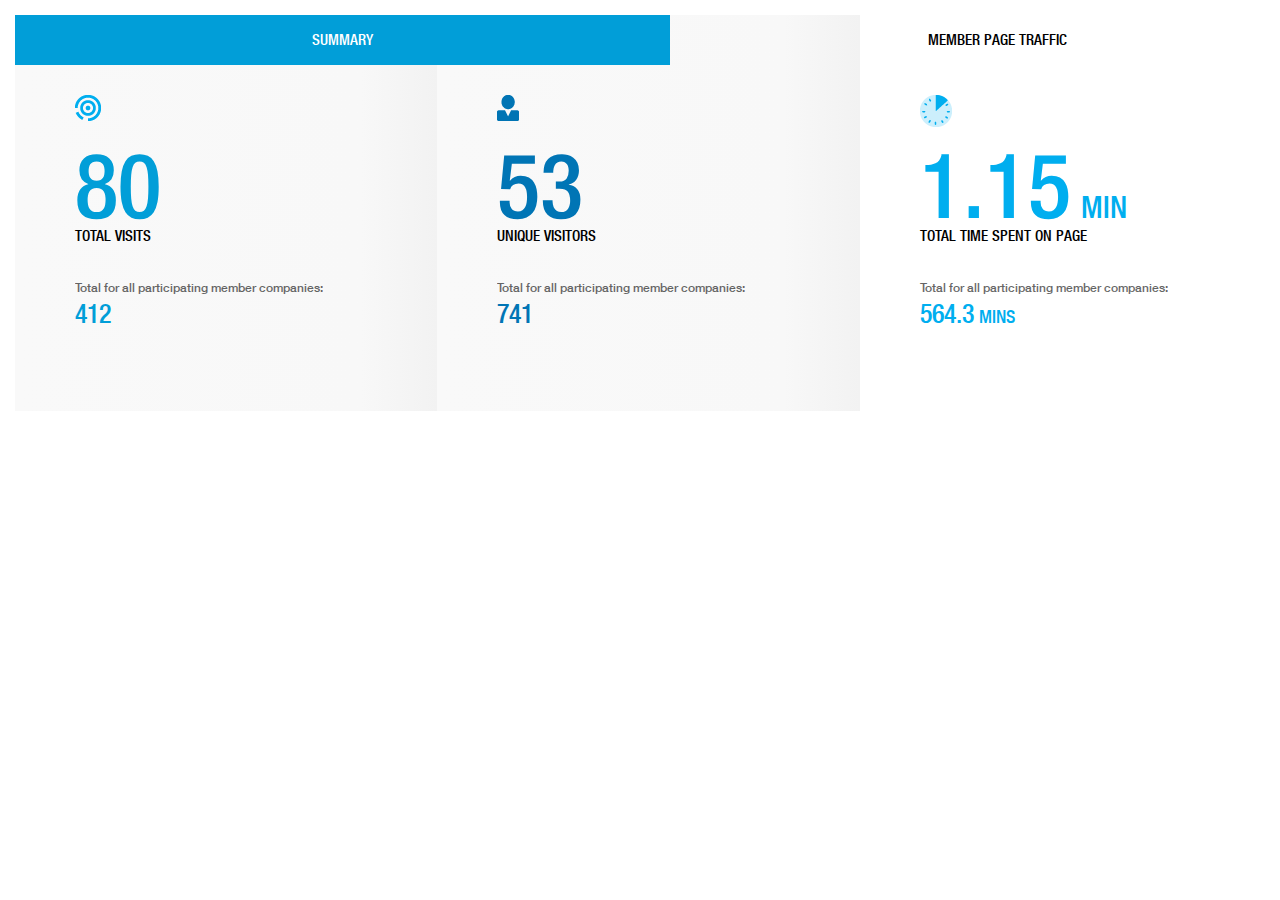
==== index.html @ 37881fb8 "starting json work" ====
<!DOCTYPE html PUBLIC "-//W3C//DTD XHTML 1.0 Transitional//EN" "http://www.w3.org/TR/xhtml1/DTD/xhtml1-transitional.dtd">
<html xmlns="http://www.w3.org/1999/xhtml">
<head>
<meta http-equiv="Content-Type" content="text/html; charset=utf-8" />
<title>Havas</title>
<script src="http://ajax.googleapis.com/ajax/libs/jquery/1.10.2/jquery.min.js"></script>
<link href="stylesheets/screen.css" rel="stylesheet" type="text/css" />


</head>

<body>
<div class="container">
	<nav>
		<ul>
			<li class="active">summary</li>
			<li>member page traffic</li>
		</ul>
	</nav>
	<section id="visits">
		<div class="wrap">
		<div class="icon-wrap">
			<div class="icon"></div>
		</div>
		<h1>80</h1>
		<h3>total visits</h3>
		<p>Total for all participating member companies:</p>
		<h2>412</h2>
		</div>
	</section>
	<section id="uniques">
		<div class="wrap">
		<div class="icon-wrap">
			<div class="icon"></div>
		</div>
		<h1>53</h1>
		<h3>unique visitors</h3>
		<p>Total for all participating member companies:</p>
		<h2>741</h2>
		</div>
	</section>
	<section id="time">
		<div class="wrap">
		<div class="icon-wrap">
			<div class="icon"></div>
		</div>
		<h1>1.15<span>min</span></h1>
		<h3>total time spent on page</h3>
		<p>Total for all participating member companies:</p>
		<h2>564.3<span>mins</span></h2>
		</div>
	</section>		
</div>
<!-- end container -->

<script type="text/javascript" src="scripts.js"></script>
</body>
</html>
---- stylesheets/screen.css ----
/* Welcome to Compass.
 * In this file you should write your main styles. (or centralize your imports)
 * Import this file using the following HTML or equivalent:
 * <link href="/stylesheets/screen.css" media="screen, projection" rel="stylesheet" type="text/css" /> */
@import url("http://fast.fonts.net/t/1.css?apiType=css&projectid=bfe28430-ac5a-404b-92ab-ed66b54999ca");
/* line 17, ../../../../.rvm/gems/ruby-2.1.1/gems/compass-0.12.7/frameworks/compass/stylesheets/compass/reset/_utilities.scss */
html, body, div, span, applet, object, iframe,
h1, h2, h3, h4, h5, h6, p, blockquote, pre,
a, abbr, acronym, address, big, cite, code,
del, dfn, em, img, ins, kbd, q, s, samp,
small, strike, strong, sub, sup, tt, var,
b, u, i, center,
dl, dt, dd, ol, ul, li,
fieldset, form, label, legend,
table, caption, tbody, tfoot, thead, tr, th, td,
article, aside, canvas, details, embed,
figure, figcaption, footer, header, hgroup,
menu, nav, output, ruby, section, summary,
time, mark, audio, video {
  margin: 0;
  padding: 0;
  border: 0;
  font: inherit;
  font-size: 100%;
  vertical-align: baseline;
}

/* line 22, ../../../../.rvm/gems/ruby-2.1.1/gems/compass-0.12.7/frameworks/compass/stylesheets/compass/reset/_utilities.scss */
html {
  line-height: 1;
}

/* line 24, ../../../../.rvm/gems/ruby-2.1.1/gems/compass-0.12.7/frameworks/compass/stylesheets/compass/reset/_utilities.scss */
ol, ul {
  list-style: none;
}

/* line 26, ../../../../.rvm/gems/ruby-2.1.1/gems/compass-0.12.7/frameworks/compass/stylesheets/compass/reset/_utilities.scss */
table {
  border-collapse: collapse;
  border-spacing: 0;
}

/* line 28, ../../../../.rvm/gems/ruby-2.1.1/gems/compass-0.12.7/frameworks/compass/stylesheets/compass/reset/_utilities.scss */
caption, th, td {
  text-align: left;
  font-weight: normal;
  vertical-align: middle;
}

/* line 30, ../../../../.rvm/gems/ruby-2.1.1/gems/compass-0.12.7/frameworks/compass/stylesheets/compass/reset/_utilities.scss */
q, blockquote {
  quotes: none;
}
/* line 103, ../../../../.rvm/gems/ruby-2.1.1/gems/compass-0.12.7/frameworks/compass/stylesheets/compass/reset/_utilities.scss */
q:before, q:after, blockquote:before, blockquote:after {
  content: "";
  content: none;
}

/* line 32, ../../../../.rvm/gems/ruby-2.1.1/gems/compass-0.12.7/frameworks/compass/stylesheets/compass/reset/_utilities.scss */
a img {
  border: none;
}

/* line 116, ../../../../.rvm/gems/ruby-2.1.1/gems/compass-0.12.7/frameworks/compass/stylesheets/compass/reset/_utilities.scss */
article, aside, details, figcaption, figure, footer, header, hgroup, menu, nav, section, summary {
  display: block;
}

@font-face {
  font-family: "helvetica neue medium";
  src: url("../fonts/07fe0fec-b63f-4963-8ee1-535528b67fdb.eot?#iefix");
  src: url("../fonts/07fe0fec-b63f-4963-8ee1-535528b67fdb.eot?#iefix") format("eot"), url("../fonts/60be5c39-863e-40cb-9434-6ebafb62ab2b.woff") format("woff"), url("../fonts/4c6503c9-859b-4d3b-a1d5-2d42e1222415.ttf") format("truetype"), url("../fonts/36c182c6-ef98-4021-9b0d-d63122c2bbf5.svg#36c182c6-ef98-4021-9b0d-d63122c2bbf5") format("svg");
}

@font-face {
  font-family: "helvetica neue medium condensed";
  src: url("../fonts/3a605871-b94d-4161-a394-bb2cfc975df7.eot?#iefix");
  src: url("../fonts/3a605871-b94d-4161-a394-bb2cfc975df7.eot?#iefix") format("eot"), url("../fonts/aef05e22-e1d4-4e59-bc2e-a71c13c26cca.woff") format("woff"), url("../fonts/b785b1cf-24fa-44c9-8c93-d8e2d6912c47.ttf") format("truetype"), url("../fonts/5ab0c585-fb4b-43d9-abb0-b92f452b1284.svg#5ab0c585-fb4b-43d9-abb0-b92f452b1284") format("svg");
}

/* line 54, ../sass/screen.scss */
body {
  color: black;
  line-height: 1em;
  background: white;
}

/* line 59, ../sass/screen.scss */
h1 {
  font: 90px "helvetica neue medium condensed", Helvetica, sans-serif;
  line-height: .9em;
}
/* line 62, ../sass/screen.scss */
h1 span {
  margin-left: 10px;
  font-size: 30px;
  text-transform: uppercase;
  line-height: .9em;
}

/* line 69, ../sass/screen.scss */
h2 {
  font: 26px "helvetica neue medium condensed", Helvetica, sans-serif;
  line-height: 1.4em;
}
/* line 72, ../sass/screen.scss */
h2 span {
  margin-left: 5px;
  font-size: 18px;
  text-transform: uppercase;
}

/* line 78, ../sass/screen.scss */
h3 {
  font: 15px "helvetica neue medium condensed", Helvetica, sans-serif;
  text-transform: uppercase;
}

/* line 82, ../sass/screen.scss */
p {
  font: 12px "helvetica neue medium", Helvetica, sans-serif;
  opacity: .6;
  margin-top: 35px;
}

/* line 87, ../sass/screen.scss */
.container {
  margin: 15px auto;
  width: 90%;
  background: #f9f9f9;
  position: relative;
}

/* line 93, ../sass/screen.scss */
nav {
  position: absolute;
  top: 0;
  left: 0;
  width: 100%;
}
/* line 98, ../sass/screen.scss */
nav li {
  float: left;
  width: 50%;
  height: 50px;
  font: 15px "helvetica neue medium condensed", Helvetica, sans-serif;
  text-transform: uppercase;
  text-align: center;
  line-height: 50px;
}
/* line 107, ../sass/screen.scss */
nav li.active {
  background-color: #019ed8;
  color: white;
}

/* line 112, ../sass/screen.scss */
section {
  overflow: hidden;
  margin: 0 auto;
}
/* line 115, ../sass/screen.scss */
section .wrap {
  padding: 80px 40px;
}

/* line 119, ../sass/screen.scss */
.icon-wrap {
  width: 40px;
  height: 40px;
  margin-bottom: 10px;
}
/* line 123, ../sass/screen.scss */
.icon-wrap .icon {
  position: relative;
  background-image: url(../img/sprite.png);
  background-repeat: none;
}

/* line 131, ../sass/screen.scss */
#logins, #visits {
  background: #f9f9f9;
  /* Old browsers */
  background: -moz-linear-gradient(top, #f9f9f9 0%, #f8f8f8 79%, #f7f7f7 82%, #f6f6f6 85%, whitesmoke 88%, #f4f4f4 91%, #f3f3f3 94%, #f2f2f2 97%, #f1f1f1 100%);
  /* FF3.6+ */
  background: -webkit-gradient(linear, left top, left bottom, color-stop(0%, #f9f9f9), color-stop(79%, #f8f8f8), color-stop(82%, #f7f7f7), color-stop(85%, #f6f6f6), color-stop(88%, whitesmoke), color-stop(91%, #f4f4f4), color-stop(94%, #f3f3f3), color-stop(97%, #f2f2f2), color-stop(100%, #f1f1f1));
  /* Chrome,Safari4+ */
  background: -webkit-linear-gradient(top, #f9f9f9 0%, #f8f8f8 79%, #f7f7f7 82%, #f6f6f6 85%, whitesmoke 88%, #f4f4f4 91%, #f3f3f3 94%, #f2f2f2 97%, #f1f1f1 100%);
  /* Chrome10+,Safari5.1+ */
  background: -o-linear-gradient(top, #f9f9f9 0%, #f8f8f8 79%, #f7f7f7 82%, #f6f6f6 85%, whitesmoke 88%, #f4f4f4 91%, #f3f3f3 94%, #f2f2f2 97%, #f1f1f1 100%);
  /* Opera 11.10+ */
  background: -ms-linear-gradient(top, #f9f9f9 0%, #f8f8f8 79%, #f7f7f7 82%, #f6f6f6 85%, whitesmoke 88%, #f4f4f4 91%, #f3f3f3 94%, #f2f2f2 97%, #f1f1f1 100%);
  /* IE10+ */
  background: linear-gradient(to bottom, #f9f9f9 0%, #f8f8f8 79%, #f7f7f7 82%, #f6f6f6 85%, #f5f5f5 88%, #f4f4f4 91%, #f3f3f3 94%, #f2f2f2 97%, #f1f1f1 100%);
  /* W3C */
  filter: progid:DXImageTransform.Microsoft.gradient(startColorstr='#f9f9f9', endColorstr='#f1f1f1',GradientType=0 );
  /* IE6-9 */
}
/* line 133, ../sass/screen.scss */
#logins h1, #logins h2, #visits h1, #visits h2 {
  color: #019ed8;
}

/* line 137, ../sass/screen.scss */
#searches, #uniques {
  background: #f9f9f9;
  /* Old browsers */
  background: -moz-linear-gradient(top, #f9f9f9 0%, #f8f8f8 79%, #f7f7f7 82%, #f6f6f6 85%, whitesmoke 88%, #f4f4f4 91%, #f3f3f3 94%, #f2f2f2 97%, #f1f1f1 100%);
  /* FF3.6+ */
  background: -webkit-gradient(linear, left top, left bottom, color-stop(0%, #f9f9f9), color-stop(79%, #f8f8f8), color-stop(82%, #f7f7f7), color-stop(85%, #f6f6f6), color-stop(88%, whitesmoke), color-stop(91%, #f4f4f4), color-stop(94%, #f3f3f3), color-stop(97%, #f2f2f2), color-stop(100%, #f1f1f1));
  /* Chrome,Safari4+ */
  background: -webkit-linear-gradient(top, #f9f9f9 0%, #f8f8f8 79%, #f7f7f7 82%, #f6f6f6 85%, whitesmoke 88%, #f4f4f4 91%, #f3f3f3 94%, #f2f2f2 97%, #f1f1f1 100%);
  /* Chrome10+,Safari5.1+ */
  background: -o-linear-gradient(top, #f9f9f9 0%, #f8f8f8 79%, #f7f7f7 82%, #f6f6f6 85%, whitesmoke 88%, #f4f4f4 91%, #f3f3f3 94%, #f2f2f2 97%, #f1f1f1 100%);
  /* Opera 11.10+ */
  background: -ms-linear-gradient(top, #f9f9f9 0%, #f8f8f8 79%, #f7f7f7 82%, #f6f6f6 85%, whitesmoke 88%, #f4f4f4 91%, #f3f3f3 94%, #f2f2f2 97%, #f1f1f1 100%);
  /* IE10+ */
  background: linear-gradient(to bottom, #f9f9f9 0%, #f8f8f8 79%, #f7f7f7 82%, #f6f6f6 85%, #f5f5f5 88%, #f4f4f4 91%, #f3f3f3 94%, #f2f2f2 97%, #f1f1f1 100%);
  /* W3C */
  filter: progid:DXImageTransform.Microsoft.gradient(startColorstr='#f9f9f9', endColorstr='#f1f1f1',GradientType=0 );
  /* IE6-9 */
}
/* line 139, ../sass/screen.scss */
#searches h1, #searches h2, #uniques h1, #uniques h2 {
  color: #0075b5;
}

/* line 144, ../sass/screen.scss */
#views h1, #views h2, #time h1, #time h2 {
  color: #00aeef;
}

/* line 149, ../sass/screen.scss */
#visits .icon {
  width: 26px;
  height: 26px;
  background-position: 0 0;
}

/* line 156, ../sass/screen.scss */
#uniques .icon, #searches .icon {
  width: 22px;
  height: 26px;
  background-position: -26px 0;
}

/* line 163, ../sass/screen.scss */
#time .icon {
  width: 32px;
  height: 32px;
  background-position: -48px 0;
}

/* line 170, ../sass/screen.scss */
#logins .icon {
  width: 31px;
  height: 32px;
  background-position: -80px 0;
}

/* line 177, ../sass/screen.scss */
#views .icon {
  width: 47px;
  height: 26px;
  background-position: -111px 0;
}

@media (min-width: 767px) {
  /* line 185, ../sass/screen.scss */
  .container, nav {
    width: 100%;
    padding: 0 15px;
  }

  /* line 189, ../sass/screen.scss */
  section {
    float: left;
    width: 33%;
  }
  /* line 192, ../sass/screen.scss */
  section .wrap {
    padding: 80px 30px;
  }

  /* line 196, ../sass/screen.scss */
  #visits, #uniques {
    background: #f9f9f9;
    /* Old browsers */
    background: -moz-linear-gradient(left, #f9f9f9 0%, #f8f8f8 82%, #f7f7f7 85%, #f6f6f6 88%, whitesmoke 91%, #f4f4f4 94%, #f3f3f3 97%, #f2f2f2 100%);
    /* FF3.6+ */
    background: -webkit-gradient(linear, left top, right top, color-stop(0%, #f9f9f9), color-stop(82%, #f8f8f8), color-stop(85%, #f7f7f7), color-stop(88%, #f6f6f6), color-stop(91%, whitesmoke), color-stop(94%, #f4f4f4), color-stop(97%, #f3f3f3), color-stop(100%, #f2f2f2));
    /* Chrome,Safari4+ */
    background: -webkit-linear-gradient(left, #f9f9f9 0%, #f8f8f8 82%, #f7f7f7 85%, #f6f6f6 88%, whitesmoke 91%, #f4f4f4 94%, #f3f3f3 97%, #f2f2f2 100%);
    /* Chrome10+,Safari5.1+ */
    background: -o-linear-gradient(left, #f9f9f9 0%, #f8f8f8 82%, #f7f7f7 85%, #f6f6f6 88%, whitesmoke 91%, #f4f4f4 94%, #f3f3f3 97%, #f2f2f2 100%);
    /* Opera 11.10+ */
    background: -ms-linear-gradient(left, #f9f9f9 0%, #f8f8f8 82%, #f7f7f7 85%, #f6f6f6 88%, whitesmoke 91%, #f4f4f4 94%, #f3f3f3 97%, #f2f2f2 100%);
    /* IE10+ */
    background: linear-gradient(to right, #f9f9f9 0%, #f8f8f8 82%, #f7f7f7 85%, #f6f6f6 88%, #f5f5f5 91%, #f4f4f4 94%, #f3f3f3 97%, #f2f2f2 100%);
    /* W3C */
    filter: progid:DXImageTransform.Microsoft.gradient(startColorstr='#f9f9f9', endColorstr='#f2f2f2',GradientType=1 );
    /* IE6-9 */
  }
}
@media (min-width: 991px) {
  /* line 202, ../sass/screen.scss */
  section .wrap {
    padding: 80px 60px;
  }
}
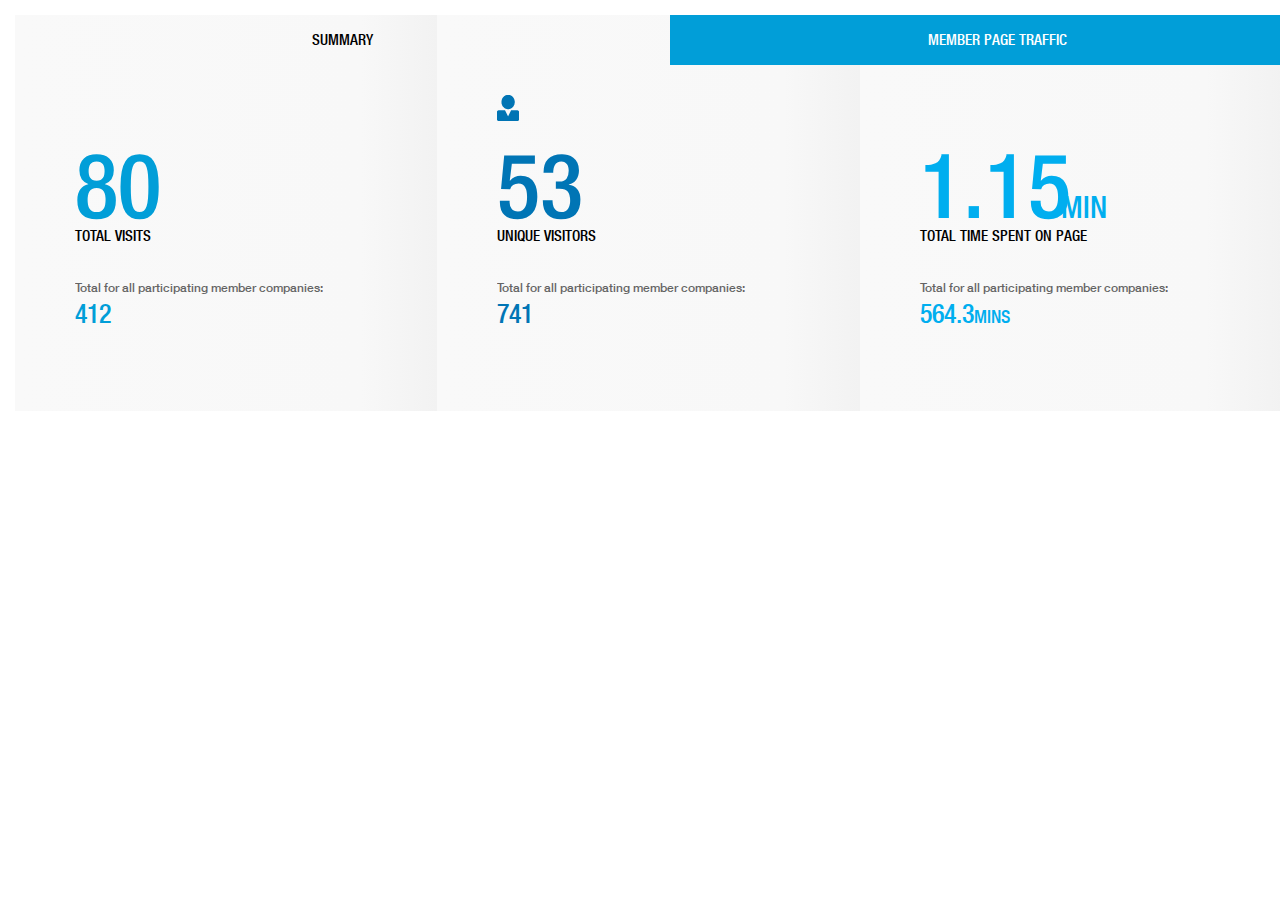
==== commit f2d81f73: "drying code, working on animations" ====
--- a/index.html
+++ b/index.html
@@ -13,19 +13,22 @@
 <div class="container">
 	<nav>
 		<ul>
-			<li class="active">summary</li>
-			<li>member page traffic</li>
+			<li class="active" data-rel="0">summary</li>
+			<li data-rel="1">member page traffic</li>
 		</ul>
 	</nav>
+	<div class="content">
 	<section id="visits">
 		<div class="wrap">
 		<div class="icon-wrap">
 			<div class="icon"></div>
 		</div>
-		<h1>80</h1>
-		<h3>total visits</h3>
-		<p>Total for all participating member companies:</p>
-		<h2>412</h2>
+		<div class="data">
+			<h1>80</h1>
+			<h3>total visits</h3>
+			<p>Total for all participating member companies:</p>
+			<h2>412</h2>
+		</div>
 		</div>
 	</section>
 	<section id="uniques">
@@ -33,10 +36,12 @@
 		<div class="icon-wrap">
 			<div class="icon"></div>
 		</div>
-		<h1>53</h1>
-		<h3>unique visitors</h3>
-		<p>Total for all participating member companies:</p>
-		<h2>741</h2>
+		<div class="data">
+			<h1>53</h1>
+			<h3>unique visitors</h3>
+			<p>Total for all participating member companies:</p>
+			<h2>741</h2>
+		</div>
 		</div>
 	</section>
 	<section id="time">
@@ -44,15 +49,18 @@
 		<div class="icon-wrap">
 			<div class="icon"></div>
 		</div>
-		<h1>1.15<span>min</span></h1>
-		<h3>total time spent on page</h3>
-		<p>Total for all participating member companies:</p>
-		<h2>564.3<span>mins</span></h2>
+		<div class="data">
+			<h1>1.15<span>min</span></h1>
+			<h3>total time spent on page</h3>
+			<p>Total for all participating member companies:</p>
+			<h2>564.3<span>mins</span></h2>
+		</div>
 		</div>
 	</section>		
+	</div>
 </div>
 <!-- end container -->
 
-<script type="text/javascript" src="scripts.js"></script>
+<script type="text/javascript" src="script.js"></script>
 </body>
 </html>
--- a/stylesheets/screen.css
+++ b/stylesheets/screen.css
@@ -3,7 +3,7 @@
  * Import this file using the following HTML or equivalent:
  * <link href="/stylesheets/screen.css" media="screen, projection" rel="stylesheet" type="text/css" /> */
 @import url("http://fast.fonts.net/t/1.css?apiType=css&projectid=bfe28430-ac5a-404b-92ab-ed66b54999ca");
-/* line 17, ../../../../.rvm/gems/ruby-2.1.1/gems/compass-0.12.7/frameworks/compass/stylesheets/compass/reset/_utilities.scss */
+/* line 5, ../../../../.rvm/rubies/ruby-2.1.0/lib/ruby/gems/2.1.0/gems/compass-core-1.0.1/stylesheets/compass/reset/_utilities.scss */
 html, body, div, span, applet, object, iframe,
 h1, h2, h3, h4, h5, h6, p, blockquote, pre,
 a, abbr, acronym, address, big, cite, code,
@@ -25,46 +25,46 @@
   vertical-align: baseline;
 }
 
-/* line 22, ../../../../.rvm/gems/ruby-2.1.1/gems/compass-0.12.7/frameworks/compass/stylesheets/compass/reset/_utilities.scss */
+/* line 22, ../../../../.rvm/rubies/ruby-2.1.0/lib/ruby/gems/2.1.0/gems/compass-core-1.0.1/stylesheets/compass/reset/_utilities.scss */
 html {
   line-height: 1;
 }
 
-/* line 24, ../../../../.rvm/gems/ruby-2.1.1/gems/compass-0.12.7/frameworks/compass/stylesheets/compass/reset/_utilities.scss */
+/* line 24, ../../../../.rvm/rubies/ruby-2.1.0/lib/ruby/gems/2.1.0/gems/compass-core-1.0.1/stylesheets/compass/reset/_utilities.scss */
 ol, ul {
   list-style: none;
 }
 
-/* line 26, ../../../../.rvm/gems/ruby-2.1.1/gems/compass-0.12.7/frameworks/compass/stylesheets/compass/reset/_utilities.scss */
+/* line 26, ../../../../.rvm/rubies/ruby-2.1.0/lib/ruby/gems/2.1.0/gems/compass-core-1.0.1/stylesheets/compass/reset/_utilities.scss */
 table {
   border-collapse: collapse;
   border-spacing: 0;
 }
 
-/* line 28, ../../../../.rvm/gems/ruby-2.1.1/gems/compass-0.12.7/frameworks/compass/stylesheets/compass/reset/_utilities.scss */
+/* line 28, ../../../../.rvm/rubies/ruby-2.1.0/lib/ruby/gems/2.1.0/gems/compass-core-1.0.1/stylesheets/compass/reset/_utilities.scss */
 caption, th, td {
   text-align: left;
   font-weight: normal;
   vertical-align: middle;
 }
 
-/* line 30, ../../../../.rvm/gems/ruby-2.1.1/gems/compass-0.12.7/frameworks/compass/stylesheets/compass/reset/_utilities.scss */
+/* line 30, ../../../../.rvm/rubies/ruby-2.1.0/lib/ruby/gems/2.1.0/gems/compass-core-1.0.1/stylesheets/compass/reset/_utilities.scss */
 q, blockquote {
   quotes: none;
 }
-/* line 103, ../../../../.rvm/gems/ruby-2.1.1/gems/compass-0.12.7/frameworks/compass/stylesheets/compass/reset/_utilities.scss */
+/* line 103, ../../../../.rvm/rubies/ruby-2.1.0/lib/ruby/gems/2.1.0/gems/compass-core-1.0.1/stylesheets/compass/reset/_utilities.scss */
 q:before, q:after, blockquote:before, blockquote:after {
   content: "";
   content: none;
 }
 
-/* line 32, ../../../../.rvm/gems/ruby-2.1.1/gems/compass-0.12.7/frameworks/compass/stylesheets/compass/reset/_utilities.scss */
+/* line 32, ../../../../.rvm/rubies/ruby-2.1.0/lib/ruby/gems/2.1.0/gems/compass-core-1.0.1/stylesheets/compass/reset/_utilities.scss */
 a img {
   border: none;
 }
 
-/* line 116, ../../../../.rvm/gems/ruby-2.1.1/gems/compass-0.12.7/frameworks/compass/stylesheets/compass/reset/_utilities.scss */
-article, aside, details, figcaption, figure, footer, header, hgroup, menu, nav, section, summary {
+/* line 116, ../../../../.rvm/rubies/ruby-2.1.0/lib/ruby/gems/2.1.0/gems/compass-core-1.0.1/stylesheets/compass/reset/_utilities.scss */
+article, aside, details, figcaption, figure, footer, header, hgroup, main, menu, nav, section, summary {
   display: block;
 }
 
@@ -73,18 +73,16 @@
   src: url("../fonts/07fe0fec-b63f-4963-8ee1-535528b67fdb.eot?#iefix");
   src: url("../fonts/07fe0fec-b63f-4963-8ee1-535528b67fdb.eot?#iefix") format("eot"), url("../fonts/60be5c39-863e-40cb-9434-6ebafb62ab2b.woff") format("woff"), url("../fonts/4c6503c9-859b-4d3b-a1d5-2d42e1222415.ttf") format("truetype"), url("../fonts/36c182c6-ef98-4021-9b0d-d63122c2bbf5.svg#36c182c6-ef98-4021-9b0d-d63122c2bbf5") format("svg");
 }
-
 @font-face {
   font-family: "helvetica neue medium condensed";
   src: url("../fonts/3a605871-b94d-4161-a394-bb2cfc975df7.eot?#iefix");
   src: url("../fonts/3a605871-b94d-4161-a394-bb2cfc975df7.eot?#iefix") format("eot"), url("../fonts/aef05e22-e1d4-4e59-bc2e-a71c13c26cca.woff") format("woff"), url("../fonts/b785b1cf-24fa-44c9-8c93-d8e2d6912c47.ttf") format("truetype"), url("../fonts/5ab0c585-fb4b-43d9-abb0-b92f452b1284.svg#5ab0c585-fb4b-43d9-abb0-b92f452b1284") format("svg");
 }
-
 /* line 54, ../sass/screen.scss */
 body {
-  color: black;
+  color: #000;
   line-height: 1em;
-  background: white;
+  background: #fff;
 }
 
 /* line 59, ../sass/screen.scss */
@@ -94,7 +92,7 @@
 }
 /* line 62, ../sass/screen.scss */
 h1 span {
-  margin-left: 10px;
+  margin-left: -10px;
   font-size: 30px;
   text-transform: uppercase;
   line-height: .9em;
@@ -107,9 +105,9 @@
 }
 /* line 72, ../sass/screen.scss */
 h2 span {
-  margin-left: 5px;
   font-size: 18px;
   text-transform: uppercase;
+  line-height: 1.4em;
 }
 
 /* line 78, ../sass/screen.scss */
@@ -149,119 +147,99 @@
   text-transform: uppercase;
   text-align: center;
   line-height: 50px;
-}
-/* line 107, ../sass/screen.scss */
+  background-color: #019ed8;
+  color: #fff;
+}
+/* line 109, ../sass/screen.scss */
 nav li.active {
-  background-color: #019ed8;
-  color: white;
-}
-
-/* line 112, ../sass/screen.scss */
+  background: none;
+  color: #000;
+}
+
+/* line 114, ../sass/screen.scss */
 section {
   overflow: hidden;
   margin: 0 auto;
-}
-/* line 115, ../sass/screen.scss */
+  background: #f9f9f9;
+  /* Old browsers */
+  background: -moz-linear-gradient(top, #f9f9f9 0%, #f8f8f8 79%, #f7f7f7 82%, #f6f6f6 85%, #f5f5f5 88%, #f4f4f4 91%, #f3f3f3 94%, #f2f2f2 97%, #f1f1f1 100%);
+  /* FF3.6+ */
+  background: -webkit-gradient(linear, left top, left bottom, color-stop(0%, #f9f9f9), color-stop(79%, #f8f8f8), color-stop(82%, #f7f7f7), color-stop(85%, #f6f6f6), color-stop(88%, #f5f5f5), color-stop(91%, #f4f4f4), color-stop(94%, #f3f3f3), color-stop(97%, #f2f2f2), color-stop(100%, #f1f1f1));
+  /* Chrome,Safari4+ */
+  background: -webkit-linear-gradient(top, #f9f9f9 0%, #f8f8f8 79%, #f7f7f7 82%, #f6f6f6 85%, #f5f5f5 88%, #f4f4f4 91%, #f3f3f3 94%, #f2f2f2 97%, #f1f1f1 100%);
+  /* Chrome10+,Safari5.1+ */
+  background: -o-linear-gradient(top, #f9f9f9 0%, #f8f8f8 79%, #f7f7f7 82%, #f6f6f6 85%, #f5f5f5 88%, #f4f4f4 91%, #f3f3f3 94%, #f2f2f2 97%, #f1f1f1 100%);
+  /* Opera 11.10+ */
+  background: -ms-linear-gradient(top, #f9f9f9 0%, #f8f8f8 79%, #f7f7f7 82%, #f6f6f6 85%, #f5f5f5 88%, #f4f4f4 91%, #f3f3f3 94%, #f2f2f2 97%, #f1f1f1 100%);
+  /* IE10+ */
+  background: linear-gradient(to bottom, #f9f9f9 0%, #f8f8f8 79%, #f7f7f7 82%, #f6f6f6 85%, #f5f5f5 88%, #f4f4f4 91%, #f3f3f3 94%, #f2f2f2 97%, #f1f1f1 100%);
+  /* W3C */
+  filter: progid:DXImageTransform.Microsoft.gradient( startColorstr='#f9f9f9', endColorstr='#f1f1f1',GradientType=0 );
+  /* IE6-9 */
+}
+/* line 118, ../sass/screen.scss */
 section .wrap {
   padding: 80px 40px;
 }
 
-/* line 119, ../sass/screen.scss */
+/* line 122, ../sass/screen.scss */
 .icon-wrap {
   width: 40px;
   height: 40px;
   margin-bottom: 10px;
 }
-/* line 123, ../sass/screen.scss */
+/* line 126, ../sass/screen.scss */
 .icon-wrap .icon {
   position: relative;
   background-image: url(../img/sprite.png);
   background-repeat: none;
 }
 
-/* line 131, ../sass/screen.scss */
-#logins, #visits {
-  background: #f9f9f9;
-  /* Old browsers */
-  background: -moz-linear-gradient(top, #f9f9f9 0%, #f8f8f8 79%, #f7f7f7 82%, #f6f6f6 85%, whitesmoke 88%, #f4f4f4 91%, #f3f3f3 94%, #f2f2f2 97%, #f1f1f1 100%);
-  /* FF3.6+ */
-  background: -webkit-gradient(linear, left top, left bottom, color-stop(0%, #f9f9f9), color-stop(79%, #f8f8f8), color-stop(82%, #f7f7f7), color-stop(85%, #f6f6f6), color-stop(88%, whitesmoke), color-stop(91%, #f4f4f4), color-stop(94%, #f3f3f3), color-stop(97%, #f2f2f2), color-stop(100%, #f1f1f1));
-  /* Chrome,Safari4+ */
-  background: -webkit-linear-gradient(top, #f9f9f9 0%, #f8f8f8 79%, #f7f7f7 82%, #f6f6f6 85%, whitesmoke 88%, #f4f4f4 91%, #f3f3f3 94%, #f2f2f2 97%, #f1f1f1 100%);
-  /* Chrome10+,Safari5.1+ */
-  background: -o-linear-gradient(top, #f9f9f9 0%, #f8f8f8 79%, #f7f7f7 82%, #f6f6f6 85%, whitesmoke 88%, #f4f4f4 91%, #f3f3f3 94%, #f2f2f2 97%, #f1f1f1 100%);
-  /* Opera 11.10+ */
-  background: -ms-linear-gradient(top, #f9f9f9 0%, #f8f8f8 79%, #f7f7f7 82%, #f6f6f6 85%, whitesmoke 88%, #f4f4f4 91%, #f3f3f3 94%, #f2f2f2 97%, #f1f1f1 100%);
-  /* IE10+ */
-  background: linear-gradient(to bottom, #f9f9f9 0%, #f8f8f8 79%, #f7f7f7 82%, #f6f6f6 85%, #f5f5f5 88%, #f4f4f4 91%, #f3f3f3 94%, #f2f2f2 97%, #f1f1f1 100%);
-  /* W3C */
-  filter: progid:DXImageTransform.Microsoft.gradient(startColorstr='#f9f9f9', endColorstr='#f1f1f1',GradientType=0 );
-  /* IE6-9 */
-}
-/* line 133, ../sass/screen.scss */
-#logins h1, #logins h2, #visits h1, #visits h2 {
+/* line 134, ../sass/screen.scss */
+section:nth-of-type(1) h1, section:nth-of-type(1) h2 {
   color: #019ed8;
 }
 
-/* line 137, ../sass/screen.scss */
-#searches, #uniques {
-  background: #f9f9f9;
-  /* Old browsers */
-  background: -moz-linear-gradient(top, #f9f9f9 0%, #f8f8f8 79%, #f7f7f7 82%, #f6f6f6 85%, whitesmoke 88%, #f4f4f4 91%, #f3f3f3 94%, #f2f2f2 97%, #f1f1f1 100%);
-  /* FF3.6+ */
-  background: -webkit-gradient(linear, left top, left bottom, color-stop(0%, #f9f9f9), color-stop(79%, #f8f8f8), color-stop(82%, #f7f7f7), color-stop(85%, #f6f6f6), color-stop(88%, whitesmoke), color-stop(91%, #f4f4f4), color-stop(94%, #f3f3f3), color-stop(97%, #f2f2f2), color-stop(100%, #f1f1f1));
-  /* Chrome,Safari4+ */
-  background: -webkit-linear-gradient(top, #f9f9f9 0%, #f8f8f8 79%, #f7f7f7 82%, #f6f6f6 85%, whitesmoke 88%, #f4f4f4 91%, #f3f3f3 94%, #f2f2f2 97%, #f1f1f1 100%);
-  /* Chrome10+,Safari5.1+ */
-  background: -o-linear-gradient(top, #f9f9f9 0%, #f8f8f8 79%, #f7f7f7 82%, #f6f6f6 85%, whitesmoke 88%, #f4f4f4 91%, #f3f3f3 94%, #f2f2f2 97%, #f1f1f1 100%);
-  /* Opera 11.10+ */
-  background: -ms-linear-gradient(top, #f9f9f9 0%, #f8f8f8 79%, #f7f7f7 82%, #f6f6f6 85%, whitesmoke 88%, #f4f4f4 91%, #f3f3f3 94%, #f2f2f2 97%, #f1f1f1 100%);
-  /* IE10+ */
-  background: linear-gradient(to bottom, #f9f9f9 0%, #f8f8f8 79%, #f7f7f7 82%, #f6f6f6 85%, #f5f5f5 88%, #f4f4f4 91%, #f3f3f3 94%, #f2f2f2 97%, #f1f1f1 100%);
-  /* W3C */
-  filter: progid:DXImageTransform.Microsoft.gradient(startColorstr='#f9f9f9', endColorstr='#f1f1f1',GradientType=0 );
-  /* IE6-9 */
-}
 /* line 139, ../sass/screen.scss */
-#searches h1, #searches h2, #uniques h1, #uniques h2 {
+section:nth-of-type(2) h1, section:nth-of-type(2) h2 {
   color: #0075b5;
 }
 
 /* line 144, ../sass/screen.scss */
-#views h1, #views h2, #time h1, #time h2 {
+section:nth-of-type(3) h1, section:nth-of-type(3) h2 {
   color: #00aeef;
 }
 
 /* line 149, ../sass/screen.scss */
-#visits .icon {
+.member section:nth-of-type(1) .icon {
   width: 26px;
   height: 26px;
   background-position: 0 0;
 }
 
 /* line 156, ../sass/screen.scss */
-#uniques .icon, #searches .icon {
+section:nth-of-type(2) .icon {
   width: 22px;
   height: 26px;
   background-position: -26px 0;
 }
 
 /* line 163, ../sass/screen.scss */
-#time .icon {
+.member section:nth-of-type(3) .icon {
   width: 32px;
   height: 32px;
   background-position: -48px 0;
 }
 
 /* line 170, ../sass/screen.scss */
-#logins .icon {
+.summary section:nth-of-type(1) .icon {
   width: 31px;
   height: 32px;
   background-position: -80px 0;
 }
 
 /* line 177, ../sass/screen.scss */
-#views .icon {
+.summary section:nth-of-type(3) .icon {
   width: 47px;
   height: 26px;
   background-position: -111px 0;
@@ -278,34 +256,30 @@
   section {
     float: left;
     width: 33%;
-  }
-  /* line 192, ../sass/screen.scss */
-  section .wrap {
-    padding: 80px 30px;
-  }
-
-  /* line 196, ../sass/screen.scss */
-  #visits, #uniques {
     background: #f9f9f9;
     /* Old browsers */
-    background: -moz-linear-gradient(left, #f9f9f9 0%, #f8f8f8 82%, #f7f7f7 85%, #f6f6f6 88%, whitesmoke 91%, #f4f4f4 94%, #f3f3f3 97%, #f2f2f2 100%);
+    background: -moz-linear-gradient(left, #f9f9f9 0%, #f8f8f8 82%, #f7f7f7 85%, #f6f6f6 88%, #f5f5f5 91%, #f4f4f4 94%, #f3f3f3 97%, #f2f2f2 100%);
     /* FF3.6+ */
-    background: -webkit-gradient(linear, left top, right top, color-stop(0%, #f9f9f9), color-stop(82%, #f8f8f8), color-stop(85%, #f7f7f7), color-stop(88%, #f6f6f6), color-stop(91%, whitesmoke), color-stop(94%, #f4f4f4), color-stop(97%, #f3f3f3), color-stop(100%, #f2f2f2));
+    background: -webkit-gradient(linear, left top, right top, color-stop(0%, #f9f9f9), color-stop(82%, #f8f8f8), color-stop(85%, #f7f7f7), color-stop(88%, #f6f6f6), color-stop(91%, #f5f5f5), color-stop(94%, #f4f4f4), color-stop(97%, #f3f3f3), color-stop(100%, #f2f2f2));
     /* Chrome,Safari4+ */
-    background: -webkit-linear-gradient(left, #f9f9f9 0%, #f8f8f8 82%, #f7f7f7 85%, #f6f6f6 88%, whitesmoke 91%, #f4f4f4 94%, #f3f3f3 97%, #f2f2f2 100%);
+    background: -webkit-linear-gradient(left, #f9f9f9 0%, #f8f8f8 82%, #f7f7f7 85%, #f6f6f6 88%, #f5f5f5 91%, #f4f4f4 94%, #f3f3f3 97%, #f2f2f2 100%);
     /* Chrome10+,Safari5.1+ */
-    background: -o-linear-gradient(left, #f9f9f9 0%, #f8f8f8 82%, #f7f7f7 85%, #f6f6f6 88%, whitesmoke 91%, #f4f4f4 94%, #f3f3f3 97%, #f2f2f2 100%);
+    background: -o-linear-gradient(left, #f9f9f9 0%, #f8f8f8 82%, #f7f7f7 85%, #f6f6f6 88%, #f5f5f5 91%, #f4f4f4 94%, #f3f3f3 97%, #f2f2f2 100%);
     /* Opera 11.10+ */
-    background: -ms-linear-gradient(left, #f9f9f9 0%, #f8f8f8 82%, #f7f7f7 85%, #f6f6f6 88%, whitesmoke 91%, #f4f4f4 94%, #f3f3f3 97%, #f2f2f2 100%);
+    background: -ms-linear-gradient(left, #f9f9f9 0%, #f8f8f8 82%, #f7f7f7 85%, #f6f6f6 88%, #f5f5f5 91%, #f4f4f4 94%, #f3f3f3 97%, #f2f2f2 100%);
     /* IE10+ */
     background: linear-gradient(to right, #f9f9f9 0%, #f8f8f8 82%, #f7f7f7 85%, #f6f6f6 88%, #f5f5f5 91%, #f4f4f4 94%, #f3f3f3 97%, #f2f2f2 100%);
     /* W3C */
-    filter: progid:DXImageTransform.Microsoft.gradient(startColorstr='#f9f9f9', endColorstr='#f2f2f2',GradientType=1 );
+    filter: progid:DXImageTransform.Microsoft.gradient( startColorstr='#f9f9f9', endColorstr='#f2f2f2',GradientType=1 );
     /* IE6-9 */
   }
+  /* line 193, ../sass/screen.scss */
+  section .wrap {
+    padding: 80px 20px;
+  }
 }
 @media (min-width: 991px) {
-  /* line 202, ../sass/screen.scss */
+  /* line 200, ../sass/screen.scss */
   section .wrap {
     padding: 80px 60px;
   }
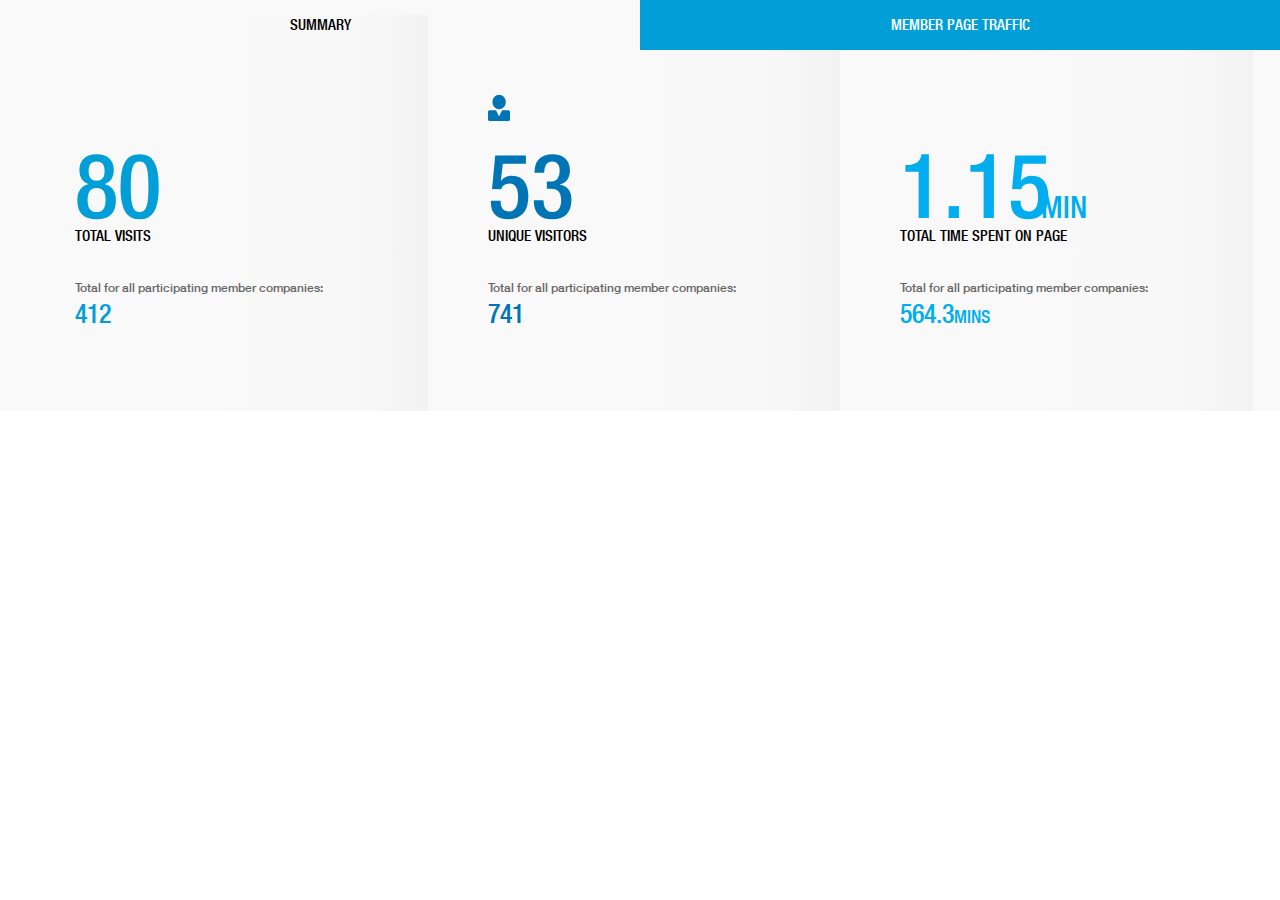
==== commit 3cf61adf: "fixing styling" ====
--- a/index.html
+++ b/index.html
@@ -9,15 +9,15 @@
 
 </head>
 
-<body>
-<div class="container">
+<body class="clearfix">
+<div class="container clearfix">
 	<nav>
 		<ul>
 			<li class="active" data-rel="0">summary</li>
 			<li data-rel="1">member page traffic</li>
 		</ul>
 	</nav>
-	<div class="content">
+	<div class="content clearfix">
 	<section id="visits">
 		<div class="wrap">
 		<div class="icon-wrap">
--- a/stylesheets/screen.css
+++ b/stylesheets/screen.css
@@ -3,7 +3,7 @@
  * Import this file using the following HTML or equivalent:
  * <link href="/stylesheets/screen.css" media="screen, projection" rel="stylesheet" type="text/css" /> */
 @import url("http://fast.fonts.net/t/1.css?apiType=css&projectid=bfe28430-ac5a-404b-92ab-ed66b54999ca");
-/* line 5, ../../../../.rvm/rubies/ruby-2.1.0/lib/ruby/gems/2.1.0/gems/compass-core-1.0.1/stylesheets/compass/reset/_utilities.scss */
+/* line 17, ../../../../.rvm/gems/ruby-2.1.1/gems/compass-0.12.7/frameworks/compass/stylesheets/compass/reset/_utilities.scss */
 html, body, div, span, applet, object, iframe,
 h1, h2, h3, h4, h5, h6, p, blockquote, pre,
 a, abbr, acronym, address, big, cite, code,
@@ -25,46 +25,46 @@
   vertical-align: baseline;
 }
 
-/* line 22, ../../../../.rvm/rubies/ruby-2.1.0/lib/ruby/gems/2.1.0/gems/compass-core-1.0.1/stylesheets/compass/reset/_utilities.scss */
+/* line 22, ../../../../.rvm/gems/ruby-2.1.1/gems/compass-0.12.7/frameworks/compass/stylesheets/compass/reset/_utilities.scss */
 html {
   line-height: 1;
 }
 
-/* line 24, ../../../../.rvm/rubies/ruby-2.1.0/lib/ruby/gems/2.1.0/gems/compass-core-1.0.1/stylesheets/compass/reset/_utilities.scss */
+/* line 24, ../../../../.rvm/gems/ruby-2.1.1/gems/compass-0.12.7/frameworks/compass/stylesheets/compass/reset/_utilities.scss */
 ol, ul {
   list-style: none;
 }
 
-/* line 26, ../../../../.rvm/rubies/ruby-2.1.0/lib/ruby/gems/2.1.0/gems/compass-core-1.0.1/stylesheets/compass/reset/_utilities.scss */
+/* line 26, ../../../../.rvm/gems/ruby-2.1.1/gems/compass-0.12.7/frameworks/compass/stylesheets/compass/reset/_utilities.scss */
 table {
   border-collapse: collapse;
   border-spacing: 0;
 }
 
-/* line 28, ../../../../.rvm/rubies/ruby-2.1.0/lib/ruby/gems/2.1.0/gems/compass-core-1.0.1/stylesheets/compass/reset/_utilities.scss */
+/* line 28, ../../../../.rvm/gems/ruby-2.1.1/gems/compass-0.12.7/frameworks/compass/stylesheets/compass/reset/_utilities.scss */
 caption, th, td {
   text-align: left;
   font-weight: normal;
   vertical-align: middle;
 }
 
-/* line 30, ../../../../.rvm/rubies/ruby-2.1.0/lib/ruby/gems/2.1.0/gems/compass-core-1.0.1/stylesheets/compass/reset/_utilities.scss */
+/* line 30, ../../../../.rvm/gems/ruby-2.1.1/gems/compass-0.12.7/frameworks/compass/stylesheets/compass/reset/_utilities.scss */
 q, blockquote {
   quotes: none;
 }
-/* line 103, ../../../../.rvm/rubies/ruby-2.1.0/lib/ruby/gems/2.1.0/gems/compass-core-1.0.1/stylesheets/compass/reset/_utilities.scss */
+/* line 103, ../../../../.rvm/gems/ruby-2.1.1/gems/compass-0.12.7/frameworks/compass/stylesheets/compass/reset/_utilities.scss */
 q:before, q:after, blockquote:before, blockquote:after {
   content: "";
   content: none;
 }
 
-/* line 32, ../../../../.rvm/rubies/ruby-2.1.0/lib/ruby/gems/2.1.0/gems/compass-core-1.0.1/stylesheets/compass/reset/_utilities.scss */
+/* line 32, ../../../../.rvm/gems/ruby-2.1.1/gems/compass-0.12.7/frameworks/compass/stylesheets/compass/reset/_utilities.scss */
 a img {
   border: none;
 }
 
-/* line 116, ../../../../.rvm/rubies/ruby-2.1.0/lib/ruby/gems/2.1.0/gems/compass-core-1.0.1/stylesheets/compass/reset/_utilities.scss */
-article, aside, details, figcaption, figure, footer, header, hgroup, main, menu, nav, section, summary {
+/* line 116, ../../../../.rvm/gems/ruby-2.1.1/gems/compass-0.12.7/frameworks/compass/stylesheets/compass/reset/_utilities.scss */
+article, aside, details, figcaption, figure, footer, header, hgroup, menu, nav, section, summary {
   display: block;
 }
 
@@ -73,24 +73,47 @@
   src: url("../fonts/07fe0fec-b63f-4963-8ee1-535528b67fdb.eot?#iefix");
   src: url("../fonts/07fe0fec-b63f-4963-8ee1-535528b67fdb.eot?#iefix") format("eot"), url("../fonts/60be5c39-863e-40cb-9434-6ebafb62ab2b.woff") format("woff"), url("../fonts/4c6503c9-859b-4d3b-a1d5-2d42e1222415.ttf") format("truetype"), url("../fonts/36c182c6-ef98-4021-9b0d-d63122c2bbf5.svg#36c182c6-ef98-4021-9b0d-d63122c2bbf5") format("svg");
 }
+
 @font-face {
   font-family: "helvetica neue medium condensed";
   src: url("../fonts/3a605871-b94d-4161-a394-bb2cfc975df7.eot?#iefix");
   src: url("../fonts/3a605871-b94d-4161-a394-bb2cfc975df7.eot?#iefix") format("eot"), url("../fonts/aef05e22-e1d4-4e59-bc2e-a71c13c26cca.woff") format("woff"), url("../fonts/b785b1cf-24fa-44c9-8c93-d8e2d6912c47.ttf") format("truetype"), url("../fonts/5ab0c585-fb4b-43d9-abb0-b92f452b1284.svg#5ab0c585-fb4b-43d9-abb0-b92f452b1284") format("svg");
 }
-/* line 54, ../sass/screen.scss */
+
+/* line 59, ../sass/screen.scss */
+* {
+  -webkit-box-sizing: border-box;
+  -moz-box-sizing: border-box;
+  box-sizing: border-box;
+}
+
+/* line 63, ../sass/screen.scss */
+.clearfix:before,
+.clearfix:after {
+  content: " ";
+  /* 1 */
+  display: table;
+  /* 2 */
+}
+
+/* line 68, ../sass/screen.scss */
+.clearfix:after {
+  clear: both;
+}
+
+/* line 72, ../sass/screen.scss */
 body {
-  color: #000;
+  color: black;
   line-height: 1em;
-  background: #fff;
-}
-
-/* line 59, ../sass/screen.scss */
+  background: white;
+}
+
+/* line 77, ../sass/screen.scss */
 h1 {
   font: 90px "helvetica neue medium condensed", Helvetica, sans-serif;
   line-height: .9em;
 }
-/* line 62, ../sass/screen.scss */
+/* line 80, ../sass/screen.scss */
 h1 span {
   margin-left: -10px;
   font-size: 30px;
@@ -98,32 +121,32 @@
   line-height: .9em;
 }
 
-/* line 69, ../sass/screen.scss */
+/* line 87, ../sass/screen.scss */
 h2 {
   font: 26px "helvetica neue medium condensed", Helvetica, sans-serif;
   line-height: 1.4em;
 }
-/* line 72, ../sass/screen.scss */
+/* line 90, ../sass/screen.scss */
 h2 span {
   font-size: 18px;
   text-transform: uppercase;
   line-height: 1.4em;
 }
 
-/* line 78, ../sass/screen.scss */
+/* line 96, ../sass/screen.scss */
 h3 {
   font: 15px "helvetica neue medium condensed", Helvetica, sans-serif;
   text-transform: uppercase;
 }
 
-/* line 82, ../sass/screen.scss */
+/* line 100, ../sass/screen.scss */
 p {
   font: 12px "helvetica neue medium", Helvetica, sans-serif;
   opacity: .6;
   margin-top: 35px;
 }
 
-/* line 87, ../sass/screen.scss */
+/* line 105, ../sass/screen.scss */
 .container {
   margin: 15px auto;
   width: 90%;
@@ -131,14 +154,14 @@
   position: relative;
 }
 
-/* line 93, ../sass/screen.scss */
+/* line 111, ../sass/screen.scss */
 nav {
   position: absolute;
   top: 0;
   left: 0;
   width: 100%;
 }
-/* line 98, ../sass/screen.scss */
+/* line 116, ../sass/screen.scss */
 nav li {
   float: left;
   width: 50%;
@@ -148,97 +171,97 @@
   text-align: center;
   line-height: 50px;
   background-color: #019ed8;
-  color: #fff;
-}
-/* line 109, ../sass/screen.scss */
+  color: white;
+}
+/* line 127, ../sass/screen.scss */
 nav li.active {
   background: none;
-  color: #000;
-}
-
-/* line 114, ../sass/screen.scss */
+  color: black;
+}
+
+/* line 132, ../sass/screen.scss */
 section {
   overflow: hidden;
   margin: 0 auto;
   background: #f9f9f9;
   /* Old browsers */
-  background: -moz-linear-gradient(top, #f9f9f9 0%, #f8f8f8 79%, #f7f7f7 82%, #f6f6f6 85%, #f5f5f5 88%, #f4f4f4 91%, #f3f3f3 94%, #f2f2f2 97%, #f1f1f1 100%);
+  background: -moz-linear-gradient(top, #f9f9f9 0%, #f8f8f8 79%, #f7f7f7 82%, #f6f6f6 85%, whitesmoke 88%, #f4f4f4 91%, #f3f3f3 94%, #f2f2f2 97%, #f1f1f1 100%);
   /* FF3.6+ */
-  background: -webkit-gradient(linear, left top, left bottom, color-stop(0%, #f9f9f9), color-stop(79%, #f8f8f8), color-stop(82%, #f7f7f7), color-stop(85%, #f6f6f6), color-stop(88%, #f5f5f5), color-stop(91%, #f4f4f4), color-stop(94%, #f3f3f3), color-stop(97%, #f2f2f2), color-stop(100%, #f1f1f1));
+  background: -webkit-gradient(linear, left top, left bottom, color-stop(0%, #f9f9f9), color-stop(79%, #f8f8f8), color-stop(82%, #f7f7f7), color-stop(85%, #f6f6f6), color-stop(88%, whitesmoke), color-stop(91%, #f4f4f4), color-stop(94%, #f3f3f3), color-stop(97%, #f2f2f2), color-stop(100%, #f1f1f1));
   /* Chrome,Safari4+ */
-  background: -webkit-linear-gradient(top, #f9f9f9 0%, #f8f8f8 79%, #f7f7f7 82%, #f6f6f6 85%, #f5f5f5 88%, #f4f4f4 91%, #f3f3f3 94%, #f2f2f2 97%, #f1f1f1 100%);
+  background: -webkit-linear-gradient(top, #f9f9f9 0%, #f8f8f8 79%, #f7f7f7 82%, #f6f6f6 85%, whitesmoke 88%, #f4f4f4 91%, #f3f3f3 94%, #f2f2f2 97%, #f1f1f1 100%);
   /* Chrome10+,Safari5.1+ */
-  background: -o-linear-gradient(top, #f9f9f9 0%, #f8f8f8 79%, #f7f7f7 82%, #f6f6f6 85%, #f5f5f5 88%, #f4f4f4 91%, #f3f3f3 94%, #f2f2f2 97%, #f1f1f1 100%);
+  background: -o-linear-gradient(top, #f9f9f9 0%, #f8f8f8 79%, #f7f7f7 82%, #f6f6f6 85%, whitesmoke 88%, #f4f4f4 91%, #f3f3f3 94%, #f2f2f2 97%, #f1f1f1 100%);
   /* Opera 11.10+ */
-  background: -ms-linear-gradient(top, #f9f9f9 0%, #f8f8f8 79%, #f7f7f7 82%, #f6f6f6 85%, #f5f5f5 88%, #f4f4f4 91%, #f3f3f3 94%, #f2f2f2 97%, #f1f1f1 100%);
+  background: -ms-linear-gradient(top, #f9f9f9 0%, #f8f8f8 79%, #f7f7f7 82%, #f6f6f6 85%, whitesmoke 88%, #f4f4f4 91%, #f3f3f3 94%, #f2f2f2 97%, #f1f1f1 100%);
   /* IE10+ */
   background: linear-gradient(to bottom, #f9f9f9 0%, #f8f8f8 79%, #f7f7f7 82%, #f6f6f6 85%, #f5f5f5 88%, #f4f4f4 91%, #f3f3f3 94%, #f2f2f2 97%, #f1f1f1 100%);
   /* W3C */
-  filter: progid:DXImageTransform.Microsoft.gradient( startColorstr='#f9f9f9', endColorstr='#f1f1f1',GradientType=0 );
+  filter: progid:DXImageTransform.Microsoft.gradient(startColorstr='#f9f9f9', endColorstr='#f1f1f1',GradientType=0 );
   /* IE6-9 */
 }
-/* line 118, ../sass/screen.scss */
+/* line 136, ../sass/screen.scss */
 section .wrap {
   padding: 80px 40px;
 }
 
-/* line 122, ../sass/screen.scss */
+/* line 140, ../sass/screen.scss */
 .icon-wrap {
   width: 40px;
   height: 40px;
   margin-bottom: 10px;
 }
-/* line 126, ../sass/screen.scss */
+/* line 144, ../sass/screen.scss */
 .icon-wrap .icon {
   position: relative;
   background-image: url(../img/sprite.png);
   background-repeat: none;
 }
 
-/* line 134, ../sass/screen.scss */
+/* line 152, ../sass/screen.scss */
 section:nth-of-type(1) h1, section:nth-of-type(1) h2 {
   color: #019ed8;
 }
 
-/* line 139, ../sass/screen.scss */
+/* line 157, ../sass/screen.scss */
 section:nth-of-type(2) h1, section:nth-of-type(2) h2 {
   color: #0075b5;
 }
 
-/* line 144, ../sass/screen.scss */
+/* line 162, ../sass/screen.scss */
 section:nth-of-type(3) h1, section:nth-of-type(3) h2 {
   color: #00aeef;
 }
 
-/* line 149, ../sass/screen.scss */
+/* line 167, ../sass/screen.scss */
 .member section:nth-of-type(1) .icon {
   width: 26px;
   height: 26px;
   background-position: 0 0;
 }
 
-/* line 156, ../sass/screen.scss */
+/* line 174, ../sass/screen.scss */
 section:nth-of-type(2) .icon {
   width: 22px;
   height: 26px;
   background-position: -26px 0;
 }
 
-/* line 163, ../sass/screen.scss */
+/* line 181, ../sass/screen.scss */
 .member section:nth-of-type(3) .icon {
   width: 32px;
   height: 32px;
   background-position: -48px 0;
 }
 
-/* line 170, ../sass/screen.scss */
+/* line 188, ../sass/screen.scss */
 .summary section:nth-of-type(1) .icon {
   width: 31px;
   height: 32px;
   background-position: -80px 0;
 }
 
-/* line 177, ../sass/screen.scss */
+/* line 195, ../sass/screen.scss */
 .summary section:nth-of-type(3) .icon {
   width: 47px;
   height: 26px;
@@ -246,40 +269,45 @@
 }
 
 @media (min-width: 767px) {
-  /* line 185, ../sass/screen.scss */
-  .container, nav {
+  /* line 203, ../sass/screen.scss */
+  .container {
     width: 100%;
-    padding: 0 15px;
-  }
-
-  /* line 189, ../sass/screen.scss */
+    margin: 0 0 15px 0;
+    padding: 15px 15px 0 15px;
+  }
+  /* line 207, ../sass/screen.scss */
+  .container nav {
+    width: 100%;
+  }
+
+  /* line 211, ../sass/screen.scss */
   section {
     float: left;
     width: 33%;
     background: #f9f9f9;
     /* Old browsers */
-    background: -moz-linear-gradient(left, #f9f9f9 0%, #f8f8f8 82%, #f7f7f7 85%, #f6f6f6 88%, #f5f5f5 91%, #f4f4f4 94%, #f3f3f3 97%, #f2f2f2 100%);
+    background: -moz-linear-gradient(left, #f9f9f9 0%, #f8f8f8 82%, #f7f7f7 85%, #f6f6f6 88%, whitesmoke 91%, #f4f4f4 94%, #f3f3f3 97%, #f2f2f2 100%);
     /* FF3.6+ */
-    background: -webkit-gradient(linear, left top, right top, color-stop(0%, #f9f9f9), color-stop(82%, #f8f8f8), color-stop(85%, #f7f7f7), color-stop(88%, #f6f6f6), color-stop(91%, #f5f5f5), color-stop(94%, #f4f4f4), color-stop(97%, #f3f3f3), color-stop(100%, #f2f2f2));
+    background: -webkit-gradient(linear, left top, right top, color-stop(0%, #f9f9f9), color-stop(82%, #f8f8f8), color-stop(85%, #f7f7f7), color-stop(88%, #f6f6f6), color-stop(91%, whitesmoke), color-stop(94%, #f4f4f4), color-stop(97%, #f3f3f3), color-stop(100%, #f2f2f2));
     /* Chrome,Safari4+ */
-    background: -webkit-linear-gradient(left, #f9f9f9 0%, #f8f8f8 82%, #f7f7f7 85%, #f6f6f6 88%, #f5f5f5 91%, #f4f4f4 94%, #f3f3f3 97%, #f2f2f2 100%);
+    background: -webkit-linear-gradient(left, #f9f9f9 0%, #f8f8f8 82%, #f7f7f7 85%, #f6f6f6 88%, whitesmoke 91%, #f4f4f4 94%, #f3f3f3 97%, #f2f2f2 100%);
     /* Chrome10+,Safari5.1+ */
-    background: -o-linear-gradient(left, #f9f9f9 0%, #f8f8f8 82%, #f7f7f7 85%, #f6f6f6 88%, #f5f5f5 91%, #f4f4f4 94%, #f3f3f3 97%, #f2f2f2 100%);
+    background: -o-linear-gradient(left, #f9f9f9 0%, #f8f8f8 82%, #f7f7f7 85%, #f6f6f6 88%, whitesmoke 91%, #f4f4f4 94%, #f3f3f3 97%, #f2f2f2 100%);
     /* Opera 11.10+ */
-    background: -ms-linear-gradient(left, #f9f9f9 0%, #f8f8f8 82%, #f7f7f7 85%, #f6f6f6 88%, #f5f5f5 91%, #f4f4f4 94%, #f3f3f3 97%, #f2f2f2 100%);
+    background: -ms-linear-gradient(left, #f9f9f9 0%, #f8f8f8 82%, #f7f7f7 85%, #f6f6f6 88%, whitesmoke 91%, #f4f4f4 94%, #f3f3f3 97%, #f2f2f2 100%);
     /* IE10+ */
     background: linear-gradient(to right, #f9f9f9 0%, #f8f8f8 82%, #f7f7f7 85%, #f6f6f6 88%, #f5f5f5 91%, #f4f4f4 94%, #f3f3f3 97%, #f2f2f2 100%);
     /* W3C */
-    filter: progid:DXImageTransform.Microsoft.gradient( startColorstr='#f9f9f9', endColorstr='#f2f2f2',GradientType=1 );
+    filter: progid:DXImageTransform.Microsoft.gradient(startColorstr='#f9f9f9', endColorstr='#f2f2f2',GradientType=1 );
     /* IE6-9 */
   }
-  /* line 193, ../sass/screen.scss */
+  /* line 215, ../sass/screen.scss */
   section .wrap {
     padding: 80px 20px;
   }
 }
 @media (min-width: 991px) {
-  /* line 200, ../sass/screen.scss */
+  /* line 222, ../sass/screen.scss */
   section .wrap {
     padding: 80px 60px;
   }
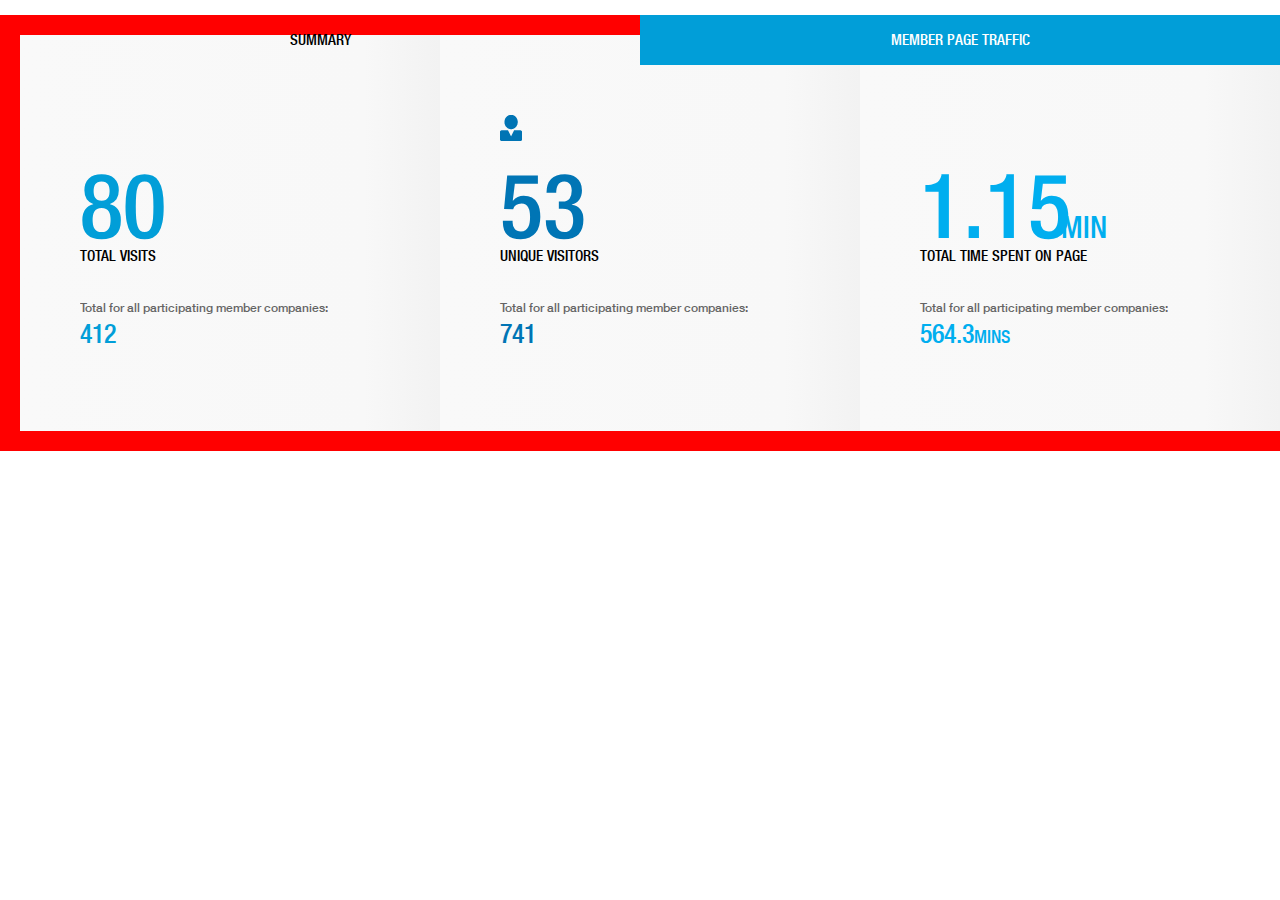
==== commit 373e16a7: "working this grid out" ====
--- a/index.html
+++ b/index.html
@@ -9,15 +9,15 @@
 
 </head>
 
-<body class="clearfix">
-<div class="container clearfix">
+<body>
+<div class="container">
 	<nav>
 		<ul>
 			<li class="active" data-rel="0">summary</li>
 			<li data-rel="1">member page traffic</li>
 		</ul>
 	</nav>
-	<div class="content clearfix">
+	<div class="content content-pad">
 	<section id="visits">
 		<div class="wrap">
 		<div class="icon-wrap">
--- a/stylesheets/screen.css
+++ b/stylesheets/screen.css
@@ -80,40 +80,26 @@
   src: url("../fonts/3a605871-b94d-4161-a394-bb2cfc975df7.eot?#iefix") format("eot"), url("../fonts/aef05e22-e1d4-4e59-bc2e-a71c13c26cca.woff") format("woff"), url("../fonts/b785b1cf-24fa-44c9-8c93-d8e2d6912c47.ttf") format("truetype"), url("../fonts/5ab0c585-fb4b-43d9-abb0-b92f452b1284.svg#5ab0c585-fb4b-43d9-abb0-b92f452b1284") format("svg");
 }
 
-/* line 59, ../sass/screen.scss */
-* {
+/* line 52, ../sass/screen.scss */
+*, *:after, *:before {
   -webkit-box-sizing: border-box;
   -moz-box-sizing: border-box;
   box-sizing: border-box;
 }
 
-/* line 63, ../sass/screen.scss */
-.clearfix:before,
-.clearfix:after {
-  content: " ";
-  /* 1 */
-  display: table;
-  /* 2 */
-}
-
-/* line 68, ../sass/screen.scss */
-.clearfix:after {
-  clear: both;
-}
-
-/* line 72, ../sass/screen.scss */
+/* line 59, ../sass/screen.scss */
 body {
   color: black;
   line-height: 1em;
   background: white;
 }
 
-/* line 77, ../sass/screen.scss */
+/* line 64, ../sass/screen.scss */
 h1 {
   font: 90px "helvetica neue medium condensed", Helvetica, sans-serif;
   line-height: .9em;
 }
-/* line 80, ../sass/screen.scss */
+/* line 67, ../sass/screen.scss */
 h1 span {
   margin-left: -10px;
   font-size: 30px;
@@ -121,32 +107,32 @@
   line-height: .9em;
 }
 
-/* line 87, ../sass/screen.scss */
+/* line 74, ../sass/screen.scss */
 h2 {
   font: 26px "helvetica neue medium condensed", Helvetica, sans-serif;
   line-height: 1.4em;
 }
-/* line 90, ../sass/screen.scss */
+/* line 77, ../sass/screen.scss */
 h2 span {
   font-size: 18px;
   text-transform: uppercase;
   line-height: 1.4em;
 }
 
-/* line 96, ../sass/screen.scss */
+/* line 83, ../sass/screen.scss */
 h3 {
   font: 15px "helvetica neue medium condensed", Helvetica, sans-serif;
   text-transform: uppercase;
 }
 
-/* line 100, ../sass/screen.scss */
+/* line 87, ../sass/screen.scss */
 p {
   font: 12px "helvetica neue medium", Helvetica, sans-serif;
   opacity: .6;
   margin-top: 35px;
 }
 
-/* line 105, ../sass/screen.scss */
+/* line 92, ../sass/screen.scss */
 .container {
   margin: 15px auto;
   width: 90%;
@@ -154,14 +140,14 @@
   position: relative;
 }
 
-/* line 111, ../sass/screen.scss */
+/* line 98, ../sass/screen.scss */
 nav {
   position: absolute;
   top: 0;
   left: 0;
   width: 100%;
 }
-/* line 116, ../sass/screen.scss */
+/* line 103, ../sass/screen.scss */
 nav li {
   float: left;
   width: 50%;
@@ -173,13 +159,13 @@
   background-color: #019ed8;
   color: white;
 }
-/* line 127, ../sass/screen.scss */
+/* line 114, ../sass/screen.scss */
 nav li.active {
   background: none;
   color: black;
 }
 
-/* line 132, ../sass/screen.scss */
+/* line 119, ../sass/screen.scss */
 section {
   overflow: hidden;
   margin: 0 auto;
@@ -200,68 +186,68 @@
   filter: progid:DXImageTransform.Microsoft.gradient(startColorstr='#f9f9f9', endColorstr='#f1f1f1',GradientType=0 );
   /* IE6-9 */
 }
-/* line 136, ../sass/screen.scss */
+/* line 123, ../sass/screen.scss */
 section .wrap {
   padding: 80px 40px;
 }
 
-/* line 140, ../sass/screen.scss */
+/* line 127, ../sass/screen.scss */
 .icon-wrap {
   width: 40px;
   height: 40px;
   margin-bottom: 10px;
 }
-/* line 144, ../sass/screen.scss */
+/* line 131, ../sass/screen.scss */
 .icon-wrap .icon {
   position: relative;
   background-image: url(../img/sprite.png);
   background-repeat: none;
 }
 
-/* line 152, ../sass/screen.scss */
+/* line 139, ../sass/screen.scss */
 section:nth-of-type(1) h1, section:nth-of-type(1) h2 {
   color: #019ed8;
 }
 
-/* line 157, ../sass/screen.scss */
+/* line 144, ../sass/screen.scss */
 section:nth-of-type(2) h1, section:nth-of-type(2) h2 {
   color: #0075b5;
 }
 
-/* line 162, ../sass/screen.scss */
+/* line 149, ../sass/screen.scss */
 section:nth-of-type(3) h1, section:nth-of-type(3) h2 {
   color: #00aeef;
 }
 
-/* line 167, ../sass/screen.scss */
+/* line 154, ../sass/screen.scss */
 .member section:nth-of-type(1) .icon {
   width: 26px;
   height: 26px;
   background-position: 0 0;
 }
 
-/* line 174, ../sass/screen.scss */
+/* line 161, ../sass/screen.scss */
 section:nth-of-type(2) .icon {
   width: 22px;
   height: 26px;
   background-position: -26px 0;
 }
 
-/* line 181, ../sass/screen.scss */
+/* line 168, ../sass/screen.scss */
 .member section:nth-of-type(3) .icon {
   width: 32px;
   height: 32px;
   background-position: -48px 0;
 }
 
-/* line 188, ../sass/screen.scss */
+/* line 175, ../sass/screen.scss */
 .summary section:nth-of-type(1) .icon {
   width: 31px;
   height: 32px;
   background-position: -80px 0;
 }
 
-/* line 195, ../sass/screen.scss */
+/* line 182, ../sass/screen.scss */
 .summary section:nth-of-type(3) .icon {
   width: 47px;
   height: 26px;
@@ -269,21 +255,41 @@
 }
 
 @media (min-width: 767px) {
-  /* line 203, ../sass/screen.scss */
+  /* line 190, ../sass/screen.scss */
   .container {
     width: 100%;
-    margin: 0 0 15px 0;
-    padding: 15px 15px 0 15px;
-  }
-  /* line 207, ../sass/screen.scss */
+  }
+  /* line 192, ../sass/screen.scss */
   .container nav {
     width: 100%;
   }
 
-  /* line 211, ../sass/screen.scss */
+  /* line 196, ../sass/screen.scss */
+  .content {
+    background: red;
+    margin: 0 0 20px 0;
+  }
+  /* line 200, ../sass/screen.scss */
+  .content:after {
+    /* Or @extend clearfix */
+    content: "";
+    display: table;
+    clear: both;
+  }
+
+  /* line 207, ../sass/screen.scss */
+  .content-pad {
+    padding: 20px 0 20px 20px;
+  }
+  /* line 209, ../sass/screen.scss */
+  .content-pad section:last-of-type {
+    padding-right: 20px;
+  }
+
+  /* line 213, ../sass/screen.scss */
   section {
     float: left;
-    width: 33%;
+    width: 33.33%;
     background: #f9f9f9;
     /* Old browsers */
     background: -moz-linear-gradient(left, #f9f9f9 0%, #f8f8f8 82%, #f7f7f7 85%, #f6f6f6 88%, whitesmoke 91%, #f4f4f4 94%, #f3f3f3 97%, #f2f2f2 100%);
@@ -301,13 +307,13 @@
     filter: progid:DXImageTransform.Microsoft.gradient(startColorstr='#f9f9f9', endColorstr='#f2f2f2',GradientType=1 );
     /* IE6-9 */
   }
-  /* line 215, ../sass/screen.scss */
+  /* line 217, ../sass/screen.scss */
   section .wrap {
     padding: 80px 20px;
   }
 }
 @media (min-width: 991px) {
-  /* line 222, ../sass/screen.scss */
+  /* line 224, ../sass/screen.scss */
   section .wrap {
     padding: 80px 60px;
   }
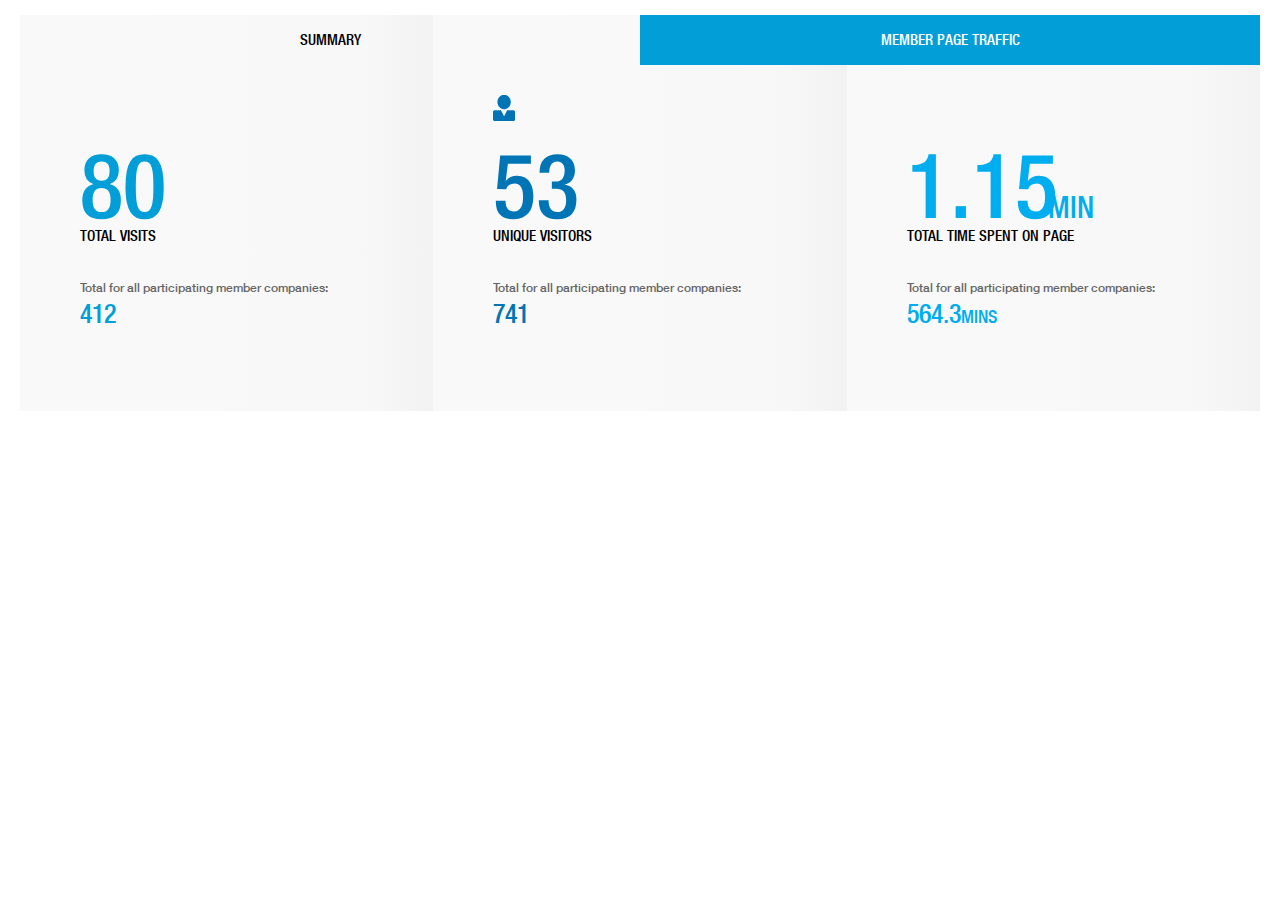
==== commit cd1d8c32: "working on content transition" ====
--- a/index.html
+++ b/index.html
@@ -11,13 +11,15 @@
 
 <body>
 <div class="container">
+
+	<div class="content-wrap">
 	<nav>
 		<ul>
 			<li class="active" data-rel="0">summary</li>
 			<li data-rel="1">member page traffic</li>
 		</ul>
-	</nav>
-	<div class="content content-pad">
+	</nav>	
+	<div class="content">
 	<section id="visits">
 		<div class="wrap">
 		<div class="icon-wrap">
@@ -58,6 +60,7 @@
 		</div>
 	</section>		
 	</div>
+	</div>
 </div>
 <!-- end container -->
 
--- a/stylesheets/screen.css
+++ b/stylesheets/screen.css
@@ -136,18 +136,17 @@
 .container {
   margin: 15px auto;
   width: 90%;
-  background: #f9f9f9;
   position: relative;
 }
 
-/* line 98, ../sass/screen.scss */
+/* line 97, ../sass/screen.scss */
 nav {
   position: absolute;
   top: 0;
   left: 0;
   width: 100%;
 }
-/* line 103, ../sass/screen.scss */
+/* line 102, ../sass/screen.scss */
 nav li {
   float: left;
   width: 50%;
@@ -159,13 +158,13 @@
   background-color: #019ed8;
   color: white;
 }
-/* line 114, ../sass/screen.scss */
+/* line 113, ../sass/screen.scss */
 nav li.active {
   background: none;
   color: black;
 }
 
-/* line 119, ../sass/screen.scss */
+/* line 118, ../sass/screen.scss */
 section {
   overflow: hidden;
   margin: 0 auto;
@@ -186,68 +185,68 @@
   filter: progid:DXImageTransform.Microsoft.gradient(startColorstr='#f9f9f9', endColorstr='#f1f1f1',GradientType=0 );
   /* IE6-9 */
 }
-/* line 123, ../sass/screen.scss */
+/* line 122, ../sass/screen.scss */
 section .wrap {
   padding: 80px 40px;
 }
 
-/* line 127, ../sass/screen.scss */
+/* line 126, ../sass/screen.scss */
 .icon-wrap {
   width: 40px;
   height: 40px;
   margin-bottom: 10px;
 }
-/* line 131, ../sass/screen.scss */
+/* line 130, ../sass/screen.scss */
 .icon-wrap .icon {
   position: relative;
   background-image: url(../img/sprite.png);
   background-repeat: none;
 }
 
-/* line 139, ../sass/screen.scss */
+/* line 138, ../sass/screen.scss */
 section:nth-of-type(1) h1, section:nth-of-type(1) h2 {
   color: #019ed8;
 }
 
-/* line 144, ../sass/screen.scss */
+/* line 143, ../sass/screen.scss */
 section:nth-of-type(2) h1, section:nth-of-type(2) h2 {
   color: #0075b5;
 }
 
-/* line 149, ../sass/screen.scss */
+/* line 148, ../sass/screen.scss */
 section:nth-of-type(3) h1, section:nth-of-type(3) h2 {
   color: #00aeef;
 }
 
-/* line 154, ../sass/screen.scss */
+/* line 153, ../sass/screen.scss */
 .member section:nth-of-type(1) .icon {
   width: 26px;
   height: 26px;
   background-position: 0 0;
 }
 
-/* line 161, ../sass/screen.scss */
+/* line 160, ../sass/screen.scss */
 section:nth-of-type(2) .icon {
   width: 22px;
   height: 26px;
   background-position: -26px 0;
 }
 
-/* line 168, ../sass/screen.scss */
+/* line 167, ../sass/screen.scss */
 .member section:nth-of-type(3) .icon {
   width: 32px;
   height: 32px;
   background-position: -48px 0;
 }
 
-/* line 175, ../sass/screen.scss */
+/* line 174, ../sass/screen.scss */
 .summary section:nth-of-type(1) .icon {
   width: 31px;
   height: 32px;
   background-position: -80px 0;
 }
 
-/* line 182, ../sass/screen.scss */
+/* line 181, ../sass/screen.scss */
 .summary section:nth-of-type(3) .icon {
   width: 47px;
   height: 26px;
@@ -255,38 +254,28 @@
 }
 
 @media (min-width: 767px) {
-  /* line 190, ../sass/screen.scss */
+  /* line 189, ../sass/screen.scss */
   .container {
     width: 100%;
   }
-  /* line 192, ../sass/screen.scss */
-  .container nav {
-    width: 100%;
-  }
-
-  /* line 196, ../sass/screen.scss */
-  .content {
-    background: red;
-    margin: 0 0 20px 0;
-  }
-  /* line 200, ../sass/screen.scss */
-  .content:after {
+  /* line 191, ../sass/screen.scss */
+  .container .content-wrap {
+    padding: 0 20px;
+  }
+  /* line 193, ../sass/screen.scss */
+  .container .content-wrap:after {
     /* Or @extend clearfix */
     content: "";
     display: table;
     clear: both;
   }
-
-  /* line 207, ../sass/screen.scss */
-  .content-pad {
-    padding: 20px 0 20px 20px;
-  }
-  /* line 209, ../sass/screen.scss */
-  .content-pad section:last-of-type {
-    padding-right: 20px;
-  }
-
-  /* line 213, ../sass/screen.scss */
+  /* line 200, ../sass/screen.scss */
+  .container nav {
+    width: 100%;
+    padding: 0 20px;
+  }
+
+  /* line 206, ../sass/screen.scss */
   section {
     float: left;
     width: 33.33%;
@@ -307,14 +296,14 @@
     filter: progid:DXImageTransform.Microsoft.gradient(startColorstr='#f9f9f9', endColorstr='#f2f2f2',GradientType=1 );
     /* IE6-9 */
   }
+  /* line 210, ../sass/screen.scss */
+  section .wrap {
+    padding: 80px 20px;
+  }
+}
+@media (min-width: 991px) {
   /* line 217, ../sass/screen.scss */
   section .wrap {
-    padding: 80px 20px;
-  }
-}
-@media (min-width: 991px) {
-  /* line 224, ../sass/screen.scss */
-  section .wrap {
     padding: 80px 60px;
   }
 }
